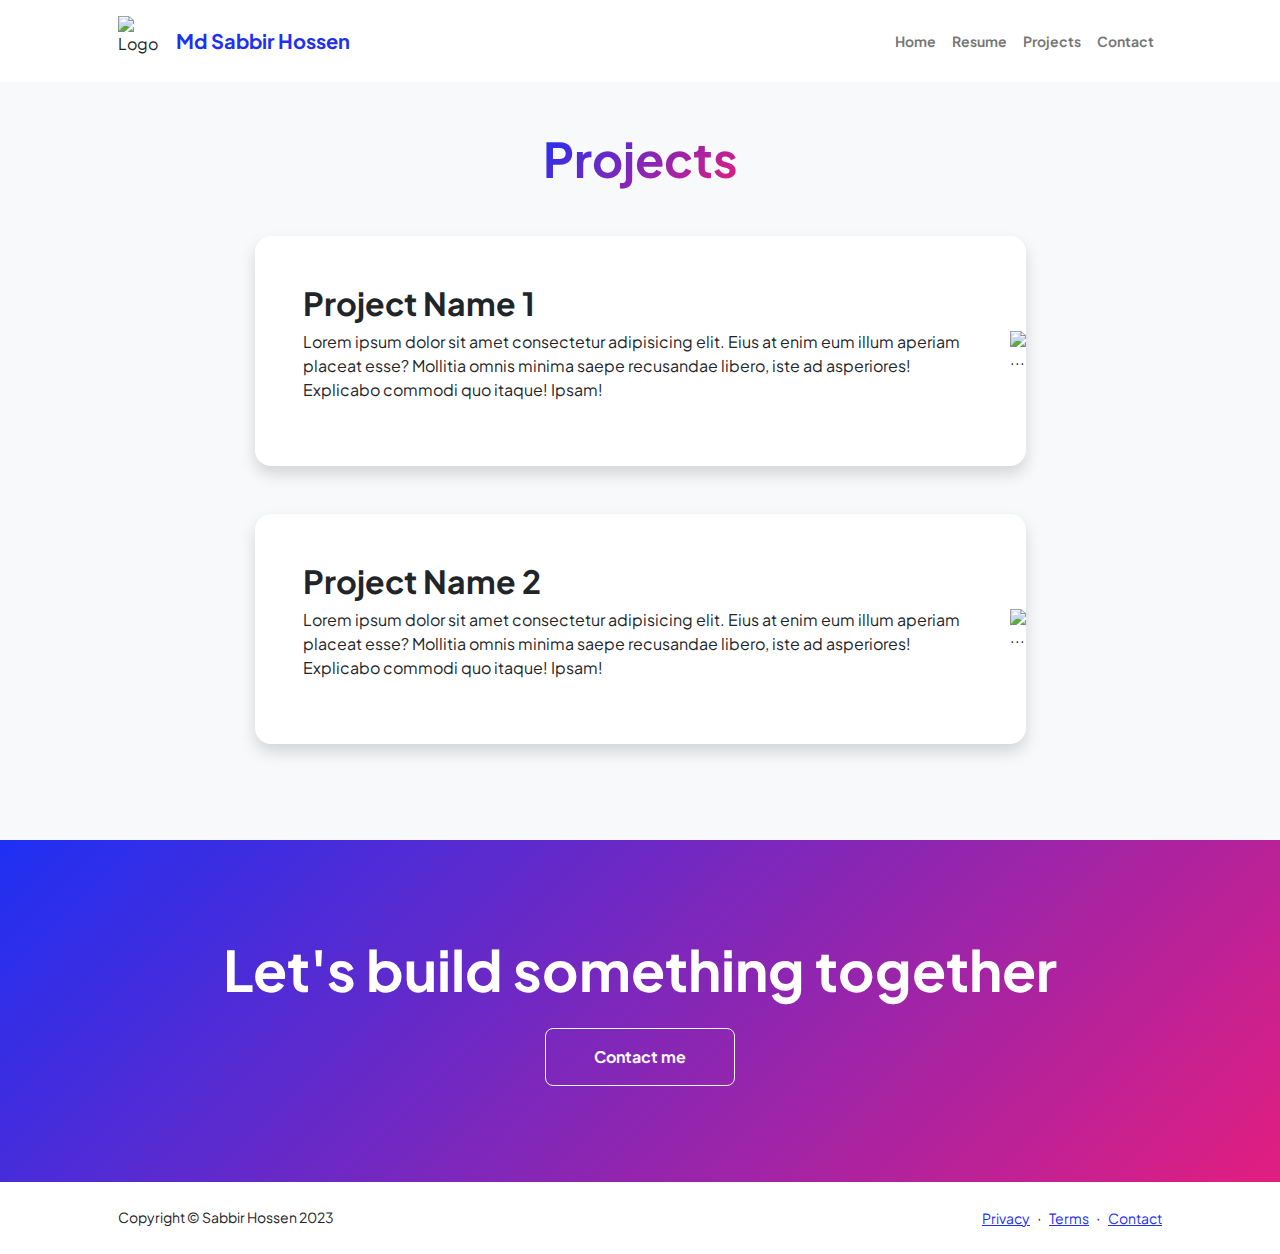
==== projects.html @ 832587d8 "Update projects.html" ====
<!DOCTYPE html>
<html lang="en">
    <head>
        <meta charset="utf-8" />
        <meta name="viewport" content="width=device-width, initial-scale=1, shrink-to-fit=no" />
        <meta name="description" content="" />
        <meta name="author" content="" />
         <title>Sabbir Hossen</title>
        <!-- Favicon-->
        <link rel="icon" type="image/x-icon" href="assets/Sabbir (2).png" />
        <!-- Custom Google font-->
        <link rel="preconnect" href="https://fonts.googleapis.com" />
        <link rel="preconnect" href="https://fonts.gstatic.com" crossorigin />
        <link href="https://fonts.googleapis.com/css2?family=Plus+Jakarta+Sans:wght@100;200;300;400;500;600;700;800;900&amp;display=swap" rel="stylesheet" />
        <!-- Bootstrap icons-->
        <link href="https://cdn.jsdelivr.net/npm/bootstrap-icons@1.8.1/font/bootstrap-icons.css" rel="stylesheet" />
        <!-- Core theme CSS (includes Bootstrap)-->
        <link href="css/styles.css" rel="stylesheet" />
    </head>
    <body class="d-flex flex-column h-100 bg-light">
        <main class="flex-shrink-0">
            <!-- Navigation-->
            <nav class="navbar navbar-expand-lg navbar-light bg-white py-3">
                <div class="container px-5">
                    <img src="assets/Sabbir (2).png" alt="Logo" style="width: 50px; height: 50px; margin-right: 8px;">
                        <a class="navbar-brand" href="index.html"><span class="fw-bolder text-primary">Md Sabbir Hossen</span></a>
                    <button class="navbar-toggler" type="button" data-bs-toggle="collapse" data-bs-target="#navbarSupportedContent" aria-controls="navbarSupportedContent" aria-expanded="false" aria-label="Toggle navigation"><span class="navbar-toggler-icon"></span></button>
                    <div class="collapse navbar-collapse" id="navbarSupportedContent">
                        <ul class="navbar-nav ms-auto mb-2 mb-lg-0 small fw-bolder">
                            <li class="nav-item"><a class="nav-link" href="index.html">Home</a></li>
                            <li class="nav-item"><a class="nav-link" href="resume.html">Resume</a></li>
                            <li class="nav-item"><a class="nav-link" href="projects.html">Projects</a></li>
                            <li class="nav-item"><a class="nav-link" href="contact.html">Contact</a></li>
                        </ul>
                    </div>
                </div>
            </nav>
            <!-- Projects Section-->
            <section class="py-5">
                <div class="container px-5 mb-5">
                    <div class="text-center mb-5">
                        <h1 class="display-5 fw-bolder mb-0"><span class="text-gradient d-inline">Projects</span></h1>
                    </div>
                    <div class="row gx-5 justify-content-center">
                        <div class="col-lg-11 col-xl-9 col-xxl-8">
                            <!-- Project Card 1-->
                            <div class="card overflow-hidden shadow rounded-4 border-0 mb-5">
                                <div class="card-body p-0">
                                    <div class="d-flex align-items-center">
                                        <div class="p-5">
                                            <h2 class="fw-bolder">Project Name 1</h2>
                                            <p>Lorem ipsum dolor sit amet consectetur adipisicing elit. Eius at enim eum illum aperiam placeat esse? Mollitia omnis minima saepe recusandae libero, iste ad asperiores! Explicabo commodi quo itaque! Ipsam!</p>
                                        </div>
                                        <img class="img-fluid" src="https://dummyimage.com/300x400/343a40/6c757d" alt="..." />
                                    </div>
                                </div>
                            </div>
                            <!-- Project Card 2-->
                            <div class="card overflow-hidden shadow rounded-4 border-0">
                                <div class="card-body p-0">
                                    <div class="d-flex align-items-center">
                                        <div class="p-5">
                                            <h2 class="fw-bolder">Project Name 2</h2>
                                            <p>Lorem ipsum dolor sit amet consectetur adipisicing elit. Eius at enim eum illum aperiam placeat esse? Mollitia omnis minima saepe recusandae libero, iste ad asperiores! Explicabo commodi quo itaque! Ipsam!</p>
                                        </div>
                                        <img class="img-fluid" src="https://dummyimage.com/300x400/343a40/6c757d" alt="..." />
                                    </div>
                                </div>
                            </div>
                        </div>
                    </div>
                </div>
            </section>
            <!-- Call to action section-->
            <section class="py-5 bg-gradient-primary-to-secondary text-white">
                <div class="container px-5 my-5">
                    <div class="text-center">
                        <h2 class="display-4 fw-bolder mb-4">Let's build something together</h2>
                        <a class="btn btn-outline-light btn-lg px-5 py-3 fs-6 fw-bolder" href="contact.html">Contact me</a>
                    </div>
                </div>
            </section>
        </main>
        <!-- Footer-->
        <footer class="bg-white py-4 mt-auto">
            <div class="container px-5">
                <div class="row align-items-center justify-content-between flex-column flex-sm-row">
                    <div class="col-auto"><div class="small m-0">Copyright &copy; Sabbir Hossen 2023</div></div>
                    <div class="col-auto">
                        <a class="small" href="#!">Privacy</a>
                        <span class="mx-1">&middot;</span>
                        <a class="small" href="#!">Terms</a>
                        <span class="mx-1">&middot;</span>
                        <a class="small" href="#!">Contact</a>
                    </div>
                </div>
            </div>
        </footer>
        <!-- Bootstrap core JS-->
        <script src="https://cdn.jsdelivr.net/npm/bootstrap@5.2.3/dist/js/bootstrap.bundle.min.js"></script>
        <!-- Core theme JS-->
        <script src="js/scripts.js"></script>
    </body>
</html>
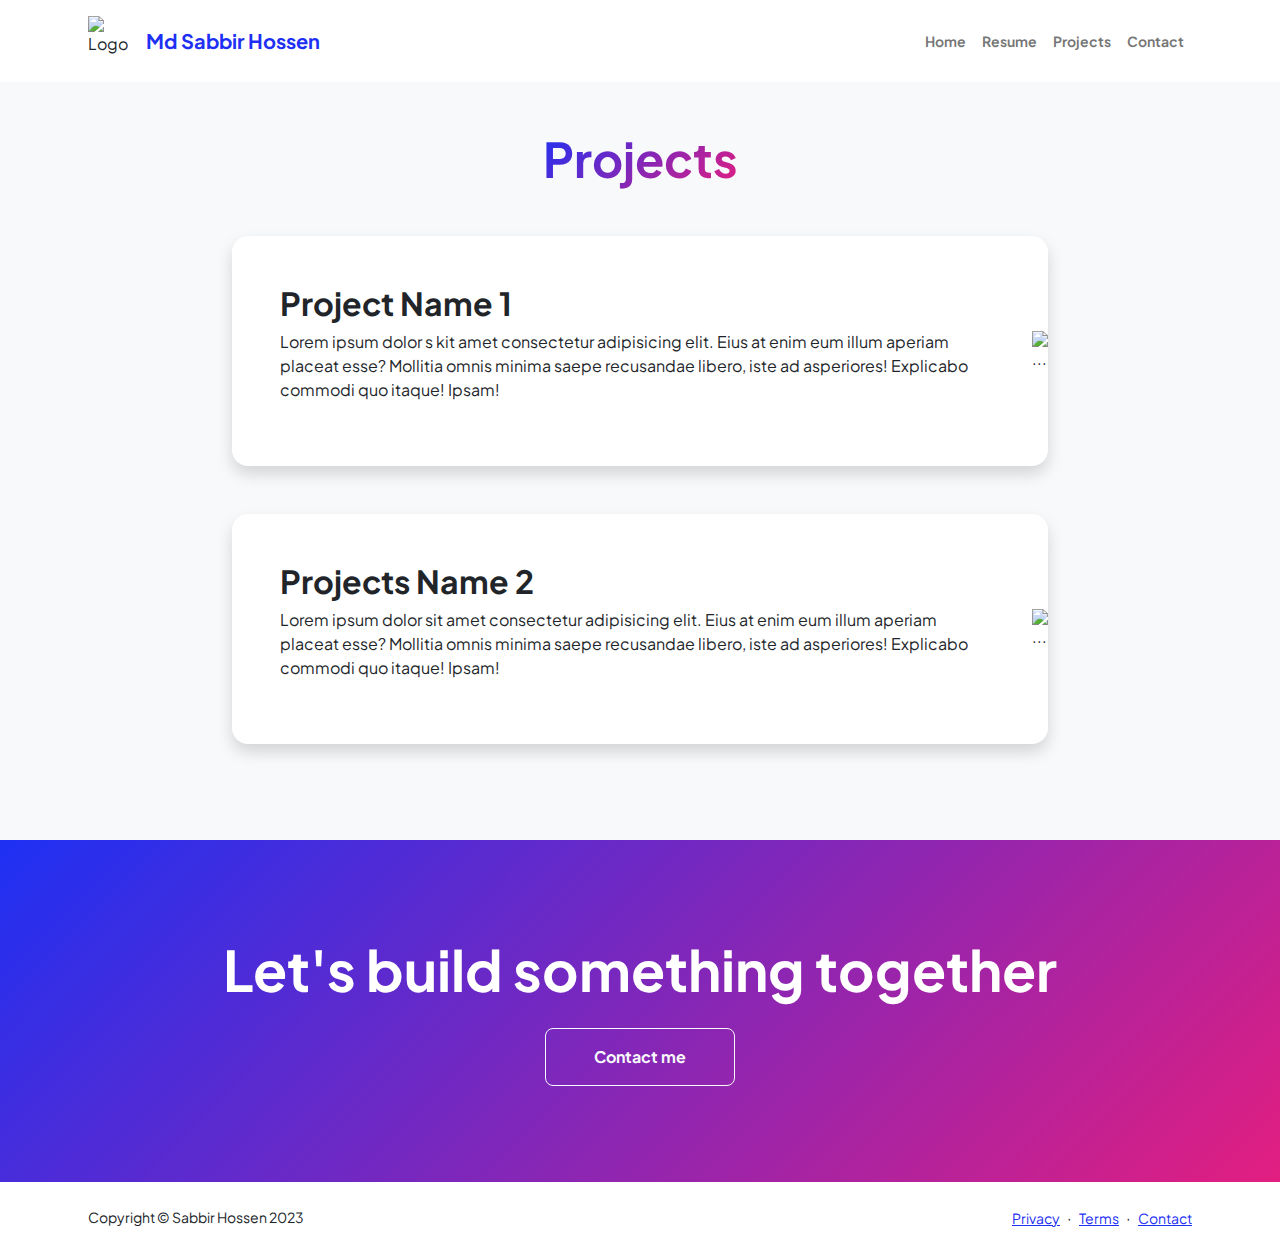
==== commit c8c468b4: "Update projects.html" ====
--- a/projects.html
+++ b/projects.html
@@ -49,7 +49,8 @@
                                     <div class="d-flex align-items-center">
                                         <div class="p-5">
                                             <h2 class="fw-bolder">Project Name 1</h2>
-                                            <p>Lorem ipsum dolor sit amet consectetur adipisicing elit. Eius at enim eum illum aperiam placeat esse? Mollitia omnis minima saepe recusandae libero, iste ad asperiores! Explicabo commodi quo itaque! Ipsam!</p>
+                                            <p>Lorem ipsum dolor s
+                                            kit amet consectetur adipisicing elit. Eius at enim eum illum aperiam placeat esse? Mollitia omnis minima saepe recusandae libero, iste ad asperiores! Explicabo commodi quo itaque! Ipsam!</p>
                                         </div>
                                         <img class="img-fluid" src="https://dummyimage.com/300x400/343a40/6c757d" alt="..." />
                                     </div>
@@ -60,7 +61,7 @@
                                 <div class="card-body p-0">
                                     <div class="d-flex align-items-center">
                                         <div class="p-5">
-                                            <h2 class="fw-bolder">Project Name 2</h2>
+                                            <h2 class="fw-bolder">Projects Name 2</h2>
                                             <p>Lorem ipsum dolor sit amet consectetur adipisicing elit. Eius at enim eum illum aperiam placeat esse? Mollitia omnis minima saepe recusandae libero, iste ad asperiores! Explicabo commodi quo itaque! Ipsam!</p>
                                         </div>
                                         <img class="img-fluid" src="https://dummyimage.com/300x400/343a40/6c757d" alt="..." />
